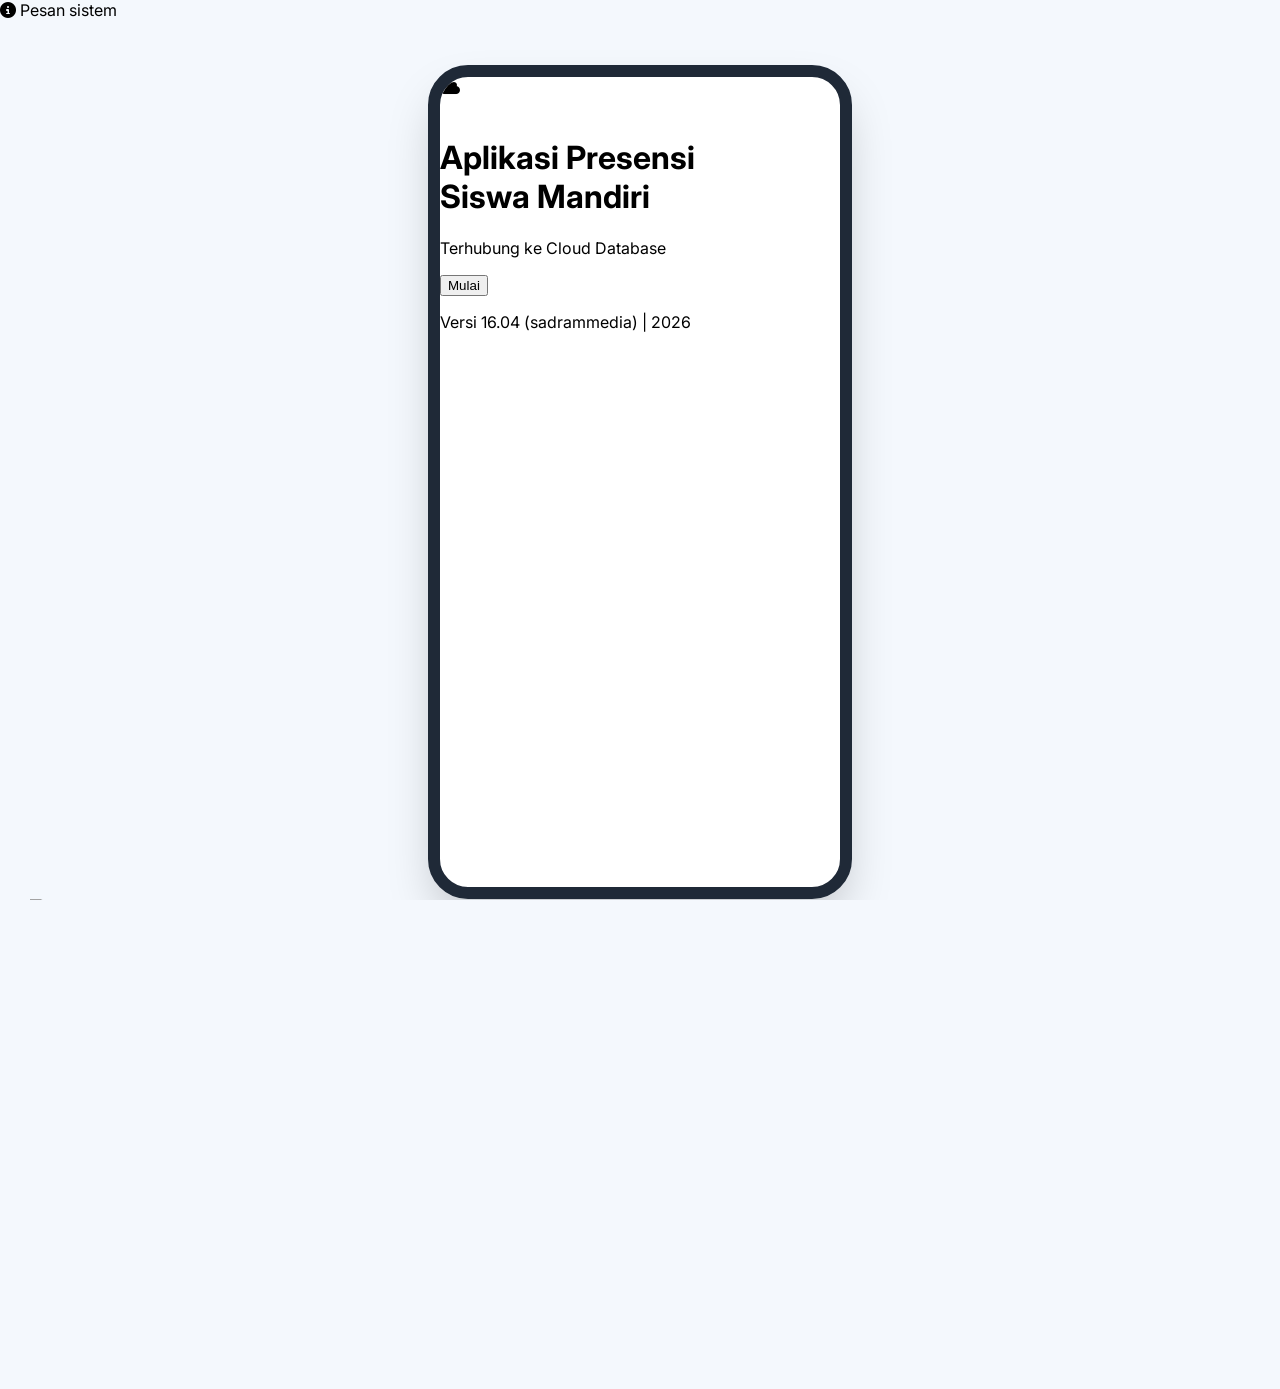
==== index.html @ a7ea4d24 "Update index.html" ====
<!DOCTYPE html>
<html lang="id">
<head>
    <meta charset="UTF-8">
    <meta name="viewport" content="width=device-width, initial-scale=1.0, maximum-scale=1.0, user-scalable=no">
    <title>Aplikasi Presensi Siswa Mandiri</title>
    
    <!-- Library CSS Eksternal -->
    <script src="https://cdn.tailwindcss.com"></script>
    <link rel="stylesheet" href="https://cdnjs.cloudflare.com/ajax/libs/font-awesome/6.4.0/css/all.min.css">
    
    <!-- Library Ekspor (TETAP DIPERTAHANKAN JIKA SISWA BUTUH CETAK IZIN, JIKA TIDAK BISA DIHAPUS NANTI) -->
    <script src="https://cdnjs.cloudflare.com/ajax/libs/xlsx/0.18.5/xlsx.full.min.js"></script>
    <script src="https://cdnjs.cloudflare.com/ajax/libs/jspdf/2.5.1/jspdf.umd.min.js"></script>
    <script src="https://cdnjs.cloudflare.com/ajax/libs/jspdf-autotable/3.5.28/jspdf.plugin.autotable.min.js"></script>
    
    <!-- Library Supabase -->
    <script src="https://cdn.jsdelivr.net/npm/@supabase/supabase-js@2"></script>
    
    <!-- Stylesheet -->
    <link rel="stylesheet" href="css/style.css">
</head>
<body class="flex justify-center items-center min-h-screen text-gray-800">

<!-- Notifikasi Toast Global -->
<div id="toast-modal" class="fixed top-5 left-1/2 transform -translate-x-1/2 bg-slate-800 text-white px-6 py-3 rounded-full shadow-2xl z-[100] hidden items-center gap-3 transition-all duration-300">
    <i id="toast-icon" class="fas fa-info-circle"></i>
    <span id="toast-msg" class="text-sm font-semibold">Pesan sistem</span>
</div>

<div id="app-container" class="device-frame">
    
    <!-- 1. SPLASH SCREEN -->
    <div id="screen-splash" class="absolute inset-0 bg-white flex flex-col items-center justify-center z-50 transition-opacity duration-500">
        <div class="relative w-full h-full flex flex-col items-center justify-center overflow-hidden z-10" style="background: inherit;">            
            <div class="absolute inset-0 opacity-10" style="background-image: radial-gradient(#08838b 1px, transparent 1px); background-size: 20px 20px; z-index: -1;"></div>
            <div id="splash-logo-container" class="w-auto h-32 mb-6 z-10 flex items-center justify-center">
                <div id="default-splash-icon" class="w-32 h-32 rounded-full border-4 border-teal-600 p-2 shadow-lg bg-white flex items-center justify-center overflow-hidden">
                    <i class="fas fa-cloud text-5xl text-teal-600"></i>
                </div>
                <img id="custom-splash-logo" src="" class="h-32 object-contain hidden drop-shadow-xl">
            </div>
            <h1 class="text-2xl font-bold text-gray-800 text-center z-10">Aplikasi Presensi<br>Siswa Mandiri</h1>
            <p class="text-gray-600 mt-2 z-10 font-medium">Terhubung ke Cloud Database</p>
            <button onclick="showScreen('screen-login')" class="mt-12 bg-teal-600 text-white px-8 py-3 rounded-full font-bold shadow-lg z-10 hover:bg-teal-700 transition-colors">
                Mulai
            </button>
            <p class="absolute bottom-8 text-xs text-gray-500 z-10 font-bold bg-white/50 px-3 py-1 rounded-full backdrop-blur-sm">Versi 16.04 (sadrammedia) | 2026</p>
        </div>
    </div>

    <!-- WADAH MODUL DINAMIS -->
    <div id="screen-login" class="absolute inset-0 bg-[#f4f8fd] z-40 hidden flex-col overflow-hidden"></div>
    <div id="screen-mobile" class="absolute inset-0 w-full h-full bg-gray-50 hidden flex-col overflow-hidden"></div>
    <div id="screen-scanner" class="absolute inset-0 bg-[#091525] z-50 hidden flex-col items-center pt-10 px-6 overflow-hidden"></div>
</div>

<!-- KUMPULAN MODAL GLOBAL (HANYA ULTAH SISWA) -->
<div id="global-modal-container">
    <div id="modal-ultah" class="fixed inset-0 z-[110] hidden items-center justify-center p-4 bg-slate-900/60 backdrop-blur-sm transition-opacity">
        <div class="w-full max-w-[400px] md:max-w-md bg-white rounded-[2rem] shadow-2xl transform scale-95 transition-transform duration-300 relative overflow-visible" id="modal-ultah-content" style="min-height: 480px;">
            <button onclick="tutupModalUltah()" class="absolute top-4 right-4 z-30 w-8 h-8 bg-white/60 backdrop-blur-md rounded-full flex items-center justify-center text-slate-700 hover:bg-white hover:text-rose-500 shadow-sm transition-all">
                <i class="fas fa-times text-sm"></i>
            </button>
            <img id="ultah-gambar" src="https://images.unsplash.com/photo-1518199266791-5375a83190b7?q=80&w=600&auto=format&fit=crop" class="absolute inset-0 w-full h-full object-cover rounded-[2rem] z-0" alt="Background Perayaan">
            <div class="absolute inset-0 bg-gradient-to-r from-white/95 via-white/70 to-transparent z-10 rounded-[2rem] pointer-events-none"></div>

            <div class="relative z-20 w-full h-full flex flex-col justify-between p-5 md:p-6 min-h-[480px]">
                <div class="w-[65%] flex flex-col items-start pt-2">
                    <h2 class="text-3xl md:text-4xl font-extrabold text-transparent bg-clip-text bg-gradient-to-r from-rose-500 to-pink-600 mb-1" style="font-family: 'Comic Sans MS', 'Chalkboard SE', cursive; line-height: 1.1;">
                        Happy<br>Birthday!
                    </h2>
                    <h3 id="ultah-nama" class="text-sm font-bold text-slate-800 mt-2 mb-3 bg-white/60 px-2 py-0.5 rounded-md backdrop-blur-sm shadow-sm border border-white/50">Nama Siswa</h3>
                    <p id="ultah-pesan" class="text-[10px] md:text-[11px] text-slate-700 leading-relaxed font-medium mb-3 bg-white/60 p-2.5 rounded-xl backdrop-blur-sm border border-white/50 shadow-sm">
                        Semoga di hari yang istimewa ini, langkahmu selalu diberkahi, dan kebahagiaan menyertaimu.
                    </p>
                    <p id="ultah-kutipan" class="text-[9px] md:text-[10px] text-pink-600 font-bold italic bg-pink-50/80 px-3 py-1.5 rounded-full border border-pink-100 backdrop-blur-sm shadow-sm">
                        "Jadi versi terbaik dari dirimu" 🤍
                    </p>
                </div>

                <div class="w-full mt-auto pt-8">
                    <div class="bg-white/95 backdrop-blur-md rounded-2xl p-4 shadow-lg border border-white relative">
                        <div class="grid grid-cols-4 gap-1 text-center pb-3">
                            <div class="flex flex-col items-center">
                                <div class="w-7 h-7 rounded-full bg-rose-50 text-rose-500 border border-rose-100 flex items-center justify-center mb-1"><i class="far fa-star text-[11px]"></i></div>
                                <span class="text-[8px] font-bold text-slate-600 leading-tight">Banyak<br>Keberuntungan</span>
                            </div>
                            <div class="flex flex-col items-center">
                                <div class="w-7 h-7 rounded-full bg-indigo-50 text-indigo-500 border border-indigo-100 flex items-center justify-center mb-1"><i class="far fa-heart text-[11px]"></i></div>
                                <span class="text-[8px] font-bold text-slate-600 leading-tight">Dikelilingi<br>Orang Baik</span>
                            </div>
                            <div class="flex flex-col items-center">
                                <div class="w-7 h-7 rounded-full bg-amber-50 text-amber-500 border border-amber-100 flex items-center justify-center mb-1"><i class="far fa-smile text-[11px]"></i></div>
                                <span class="text-[8px] font-bold text-slate-600 leading-tight">Sehat &<br>Bahagia</span>
                            </div>
                            <div class="flex flex-col items-center">
                                <div class="w-7 h-7 rounded-full bg-emerald-50 text-emerald-500 border border-emerald-100 flex items-center justify-center mb-1"><i class="fas fa-seedling text-[11px]"></i></div>
                                <span class="text-[8px] font-bold text-slate-600 leading-tight">Raih Semua<br>Cita-cita</span>
                            </div>
                        </div>
                        <button onclick="tutupModalUltah()" class="absolute -bottom-5 left-1/2 transform -translate-x-1/2 bg-gradient-to-r from-pink-400 via-rose-500 to-purple-500 hover:from-pink-500 hover:to-purple-600 text-white font-bold py-2.5 px-8 rounded-full shadow-[0_8px_15px_rgba(244,63,94,0.4)] transition-all active:scale-95 flex items-center gap-2 whitespace-nowrap text-xs border-[3px] border-white">
                            <i class="fas fa-gift"></i> Terima Kasih <i class="fas fa-arrow-right text-[10px]"></i>
                        </button>
                    </div>
                </div>
            </div>
        </div>
    </div>
</div>

<!-- PEMANGGILAN JS (Hanya Siswa) -->
<script src="js/config.js"></script>
<script src="js/auth.js"></script>
<script src="js/siswa.js"></script>

</body>
</html>
---- css/style.css ----
@import url('https://fonts.googleapis.com/css2?family=Inter:wght@300;400;500;600;700&display=swap');

/* --- PERBAIKAN BUG OVERSCROLL (RUBBER-BANDING) & LAYAR PUTIH --- */
html, body { 
    font-family: 'Inter', sans-serif; 
    background-color: #f4f8fd; 
    overflow: hidden; 
    width: 100%; 
    height: 100%; 
    margin: 0; 
    padding: 0;
    overscroll-behavior-y: none; 
    overscroll-behavior-x: none;
}

/* KUNCI 2: Mencegah scroll di dalam konten memicu Pull-to-Refresh browser HP */
.custom-scroll { 
    overscroll-behavior-y: contain; 
}

/* KUNCI 3: Paksa frame aplikasi mengisi layar 100% di mode HP tanpa batas maksimum */
@media (max-width: 767px) {
    .device-frame {
        max-width: 100%;
        max-height: 100vh;
        max-height: 100dvh;
        border-radius: 0;
    }
}

input[type="password"]::-ms-reveal,
input[type="password"]::-ms-clear {
    display: none;
}

.bg-teal-gradient { background: linear-gradient(135deg, #0f766e 0%, #064e3b 100%); }
.bg-blue-teal { background-color: #08838b; }

.animate-fade-in { animation: fadeIn 0.4s ease-out forwards; }
@keyframes fadeIn { from { opacity: 0; transform: translateY(10px); } to { opacity: 1; transform: translateY(0); } }

.animate-scan { animation: scanMove 2s infinite linear; }
@keyframes scanMove { 0% { top: 0; } 50% { top: 100%; } 100% { top: 0; } }

.device-frame {
    width: 100%; max-width: 400px; 
    height: 100vh; 
    height: 100dvh; 
    max-height: 850px;
    margin: 0 auto; background: white; position: relative; overflow: hidden;
    box-shadow: 0 25px 50px -12px rgba(0, 0, 0, 0.25);
}

@media (min-width: 768px) {
    .device-frame { height: 90vh; height: 90dvh; border-radius: 40px; border: 12px solid #1f2937; margin-top: 5vh; }
}

.curved-header { border-bottom-left-radius: 35px; border-bottom-right-radius: 35px; }
.hexagon-frame {
    clip-path: polygon(50% 0%, 100% 25%, 100% 75%, 50% 100%, 0% 75%, 0% 25%);
    border: 4px solid #00f6ff; box-shadow: 0 0 20px #00f6ff;
}

.glow-btn { box-shadow: 0 0 15px rgba(0, 255, 128, 0.6); }
.custom-scroll::-webkit-scrollbar { width: 5px; height: 5px; }
.custom-scroll::-webkit-scrollbar-thumb { background: #cbd5e1; border-radius: 5px; }

.animate-soft-pulse {
    animation: softPulse 2s infinite cubic-bezier(0.4, 0, 0.6, 1);
}
@keyframes softPulse {
    0%, 100% {
        box-shadow: 0 0 15px rgba(16, 185, 129, 0.4), 0 0 30px rgba(16, 185, 129, 0.2);
        transform: scale(1);
    }
    50% {
        box-shadow: 0 0 25px rgba(16, 185, 129, 0.8), 0 0 50px rgba(16, 185, 129, 0.4);
        transform: scale(1.05);
    }
}

/* --- UI FLOATING ACTION BUTTON (TENGAH) --- */
.nav-fab-container {
    position: relative;
    width: 64px;
    display: flex;
    justify-content: center;
}
.nav-fab-btn {
    position: absolute;
    top: -30px; 
    width: 64px;
    height: 64px;
    border-radius: 50%;
    display: flex;
    flex-direction: column;
    justify-content: center;
    align-items: center;
    color: white;
    border: 4px solid #ffffff; 
    z-index: 40;
    transition: all 0.3s cubic-bezier(0.4, 0, 0.2, 1);
}
.nav-fab-btn:active {
    transform: scale(0.9);
}

/* --- UI MODERN BOTTOM NAVIGATION --- */
.nav-item .nav-icon-box {
    background-color: transparent;
    color: #94a3b8; 
    box-shadow: none;
    border-radius: 1rem;
}
.nav-item .nav-text {
    color: #94a3b8;
}
.nav-item .nav-indicator {
    opacity: 0;
    transform: scale(0);
}

.nav-item:not(.active-nav):hover .nav-text { color: #64748b; }
.nav-item:not(.active-nav):hover .nav-icon-box {
    color: #64748b;
    background-color: #f8fafc;
}

/* Warna Aktif: Beranda */
#nav-dashboard.active-nav .nav-icon-box {
    background: linear-gradient(135deg, #3b82f6 0%, #2563eb 100%);
    color: white;
    box-shadow: 0 8px 20px rgba(37, 99, 235, 0.35);
    border-radius: 1.1rem;
}
#nav-dashboard.active-nav .nav-text { color: #2563eb; }
#nav-dashboard.active-nav .nav-indicator { background-color: #2563eb; opacity: 1; transform: scale(1); }

/* Warna Aktif: Riwayat */
#nav-histori.active-nav .nav-icon-box {
    background: linear-gradient(135deg, #2dd4bf 0%, #0d9488 100%);
    color: white;
    box-shadow: 0 8px 20px rgba(13, 148, 136, 0.35);
    border-radius: 1.1rem;
}
#nav-histori.active-nav .nav-text { color: #0d9488; }
#nav-histori.active-nav .nav-indicator { background-color: #0d9488; opacity: 1; transform: scale(1); }

/* Warna Aktif: Izin */
#nav-izin.active-nav .nav-icon-box {
    background: linear-gradient(135deg, #fbbf24 0%, #ea580c 100%);
    color: white;
    box-shadow: 0 8px 20px rgba(234, 88, 12, 0.35);
    border-radius: 1.1rem;
}
#nav-izin.active-nav .nav-text { color: #ea580c; }
#nav-izin.active-nav .nav-indicator { background-color: #ea580c; opacity: 1; transform: scale(1); }

/* Warna Aktif: Menu */
#nav-menu.active-nav .nav-icon-box {
    background: linear-gradient(135deg, #c084fc 0%, #9333ea 100%);
    color: white;
    box-shadow: 0 8px 20px rgba(147, 51, 234, 0.35);
    border-radius: 1.1rem;
}
#nav-menu.active-nav .nav-text { color: #9333ea; }
#nav-menu.active-nav .nav-indicator { background-color: #9333ea; opacity: 1; transform: scale(1); }

/* ==========================================
   STYLE MODE GELAP (DARK MODE SISWA)
========================================== */
.dark-mode-simulated,
.dark-mode-simulated #screen-mobile,
.dark-mode-simulated #tab-dashboard,
.dark-mode-simulated #tab-histori,
.dark-mode-simulated #tab-izin,
.dark-mode-simulated #tab-profil,
.dark-mode-simulated #tab-menu,
.dark-mode-simulated #tab-pengumuman,
.dark-mode-simulated #tab-jadwal,
.dark-mode-simulated #tab-pengaturan-siswa {
    background-color: #0f172a !important; /* Slate 900 */
    color: #f1f5f9 !important;
}

/* Header sticky di mode gelap */
.dark-mode-simulated [class*="sticky"] {
    background-color: rgba(15, 23, 42, 0.95) !important;
    border-color: #1e293b !important;
}

/* Semua kartu putih berubah jadi dark card */
.dark-mode-simulated .bg-white,
.dark-mode-simulated .setting-card {
    background-color: #1e293b !important; /* Slate 800 */
    border-color: #334155 !important; /* Slate 700 */
    color: #f1f5f9 !important;
}

/* Penyesuaian teks di mode gelap */
.dark-mode-simulated .text-gray-800,
.dark-mode-simulated .text-slate-800,
.dark-mode-simulated .text-gray-900,
.dark-mode-simulated .setting-item-title {
    color: #f8fafc !important;
}

.dark-mode-simulated .text-gray-500,
.dark-mode-simulated .text-gray-600,
.dark-mode-simulated .setting-item-desc {
    color: #94a3b8 !important;
}

.dark-mode-simulated .text-gray-400,
.dark-mode-simulated .setting-group-title {
    color: #64748b !important;
}

.dark-mode-simulated .border-gray-50,
.dark-mode-simulated .border-gray-100 {
    border-color: #334155 !important;
}

.dark-mode-simulated .bg-gray-50,
.dark-mode-simulated .bg-gray-100 {
    background-color: #334155 !important;
    color: #e2e8f0 !important;
}

/* Bottom Navigation Bar di Mode Gelap */
.dark-mode-simulated .absolute.bottom-0.bg-white\/95 {
    background-color: rgba(15, 23, 42, 0.95) !important;
    border-color: #334155 !important;
}

/* ====================================================
   PENYELARASAN KOTAK PRESENSI MASUK & PULANG DI MODE GELAP
==================================================== */

/* 1. Kotak Presensi Masuk (Aksen Soft Blue Glow) */
.dark-mode-simulated #tab-dashboard #smart-status-card .grid > div:first-child {
    background: linear-gradient(135deg, rgba(59, 130, 246, 0.12) 0%, #1e293b 100%) !important;
    border-color: rgba(59, 130, 246, 0.35) !important;
    box-shadow: 0 4px 15px rgba(59, 130, 246, 0.08) !important;
}

/* 2. Kotak Presensi Pulang (Aksen Soft Amber/Orange Glow) */
.dark-mode-simulated #tab-dashboard #smart-status-card .grid > div:last-child {
    background: linear-gradient(135deg, rgba(245, 158, 11, 0.12) 0%, #1e293b 100%) !important;
    border-color: rgba(245, 158, 11, 0.35) !important;
    box-shadow: 0 4px 15px rgba(245, 158, 11, 0.08) !important;
}

/* 3. Label Judul ("Presensi Masuk" & "Presensi Pulang") */
.dark-mode-simulated #tab-dashboard #smart-status-card .grid span.text-slate-500 {
    color: #94a3b8 !important; /* Slate terang */
}

/* 4. Teks Jam Digital (Bercahaya & Jelas Terbaca) */
.dark-mode-simulated #tab-dashboard #status-val-masuk {
    color: #93c5fd !important; /* Biru muda cerah */
}
.dark-mode-simulated #tab-dashboard #status-val-pulang {
    color: #fcd34d !important; /* Amber/oranye muda cerah */
}

/* 5. Teks Keterangan Subtitle ("Gunakan Tombol Bawah" / "Belum Dibuka") */
.dark-mode-simulated #tab-dashboard #status-sub-masuk {
    color: #60a5fa !important;
}
.dark-mode-simulated #tab-dashboard #status-sub-pulang {
    color: #fbbf24 !important;
}

/* 6. Ikon Status Pulang saat Masih Inaktif */
.dark-mode-simulated #tab-dashboard #smart-status-card .grid > div:last-child .bg-slate-200 {
    background-color: rgba(245, 158, 11, 0.2) !important;
    color: #f59e0b !important;
}

/* ====================================================
   PENYEMPURNAAN KARTU STATISTIK DASHBOARD DI MODE GELAP
==================================================== */
/* 1. Latar Kartu & Border Glow Halus untuk masing-masing Status */
.dark-mode-simulated #tab-dashboard [class*="from-emerald-50"] {
    background: linear-gradient(135deg, rgba(16, 185, 129, 0.12) 0%, #1e293b 100%) !important;
    border-color: rgba(16, 185, 129, 0.35) !important;
    box-shadow: 0 4px 15px rgba(16, 185, 129, 0.08) !important;
}

.dark-mode-simulated #tab-dashboard [class*="from-amber-50"] {
    background: linear-gradient(135deg, rgba(245, 158, 11, 0.12) 0%, #1e293b 100%) !important;
    border-color: rgba(245, 158, 11, 0.35) !important;
    box-shadow: 0 4px 15px rgba(245, 158, 11, 0.08) !important;
}

.dark-mode-simulated #tab-dashboard [class*="from-blue-50"] {
    background: linear-gradient(135deg, rgba(59, 130, 246, 0.12) 0%, #1e293b 100%) !important;
    border-color: rgba(59, 130, 246, 0.35) !important;
    box-shadow: 0 4px 15px rgba(59, 130, 246, 0.08) !important;
}

/* 2. Angka Utama (Bercahaya Lembut / Neon Soft) */
.dark-mode-simulated #tab-dashboard #kpi-hadir {
    color: #34d399 !important; /* Emerald terang */
}
.dark-mode-simulated #tab-dashboard #kpi-izin {
    color: #fbbf24 !important; /* Amber terang */
}
.dark-mode-simulated #tab-dashboard #kpi-persen {
    color: #60a5fa !important; /* Sky/Blue terang */
}

/* 3. Badge Kecil Kategori (Hadir, Izin, Disiplin) */
.dark-mode-simulated #tab-dashboard [class*="from-emerald-50"] .bg-white\/80 {
    background-color: rgba(16, 185, 129, 0.2) !important;
    color: #6ee7b7 !important;
    border-color: rgba(16, 185, 129, 0.3) !important;
}

.dark-mode-simulated #tab-dashboard [class*="from-amber-50"] .bg-white\/80 {
    background-color: rgba(245, 158, 11, 0.2) !important;
    color: #fcd34d !important;
    border-color: rgba(245, 158, 11, 0.3) !important;
}

.dark-mode-simulated #tab-dashboard [class*="from-blue-50"] .bg-white\/80 {
    background-color: rgba(59, 130, 246, 0.2) !important;
    color: #93c5fd !important;
    border-color: rgba(59, 130, 246, 0.3) !important;
}

/* 4. Teks Keterangan Bawah (Hari Sekolah, Pengajuan, Kehadiran) */
.dark-mode-simulated #tab-dashboard [class*="from-emerald-50"] .text-emerald-700\/80,
.dark-mode-simulated #tab-dashboard [class*="from-amber-700\/80"],
.dark-mode-simulated #tab-dashboard [class*="from-blue-700\/80"],
.dark-mode-simulated #tab-dashboard [class*="text-emerald-700/80"],
.dark-mode-simulated #tab-dashboard [class*="text-amber-700/80"],
.dark-mode-simulated #tab-dashboard [class*="text-blue-700/80"] {
    color: #94a3b8 !important; /* Slate terang */
}

/* 5. Watermark Icon Belakang agar Menyatu Samar */
.dark-mode-simulated #tab-dashboard [class*="from-emerald-50"] i.fa-check-circle {
    color: rgba(16, 185, 129, 0.15) !important;
}
.dark-mode-simulated #tab-dashboard [class*="from-amber-50"] i.fa-envelope-open-text {
    color: rgba(245, 158, 11, 0.15) !important;
}
.dark-mode-simulated #tab-dashboard [class*="from-blue-50"] i.fa-chart-pie {
    color: rgba(59, 130, 246, 0.15) !important;
}

/* 2. Perlindungan Tombol Grid Menu Siswa agar tetap Cerah & Bergradasi */
.dark-mode-simulated #tab-menu [class*="from-blue-500"],
.dark-mode-simulated #tab-menu [class*="from-purple-500"],
.dark-mode-simulated #tab-menu [class*="from-teal-500"],
.dark-mode-simulated #tab-menu [class*="from-amber-500"],
.dark-mode-simulated #tab-menu [class*="from-rose-500"],
.dark-mode-simulated #tab-menu [class*="from-cyan-500"] {
    opacity: 1 !important;
    filter: none !important;
}

/* ====================================================
   FIX TAMPILAN FULL SCREEN HP & PADDING SCROLL BAWAH
==================================================== */
@media (max-width: 768px) {
    /* 1. Reset Body agar tidak berada di tengah (menempel rapat 0,0) */
    html, body {
        width: 100% !important;
        height: 100% !important;
        height: 100dvh !important;
        margin: 0 !important;
        padding: 0 !important;
        display: block !important; 
        overflow: hidden !important;
        background-color: #0f172a !important; 
    }

    /* 2. Container Frame HP mengisi layar penuh */
    #app-container.device-frame {
        width: 100vw !important;
        max-width: 100vw !important;
        height: 100% !important;
        height: 100dvh !important;
        min-height: 100dvh !important;
        border-radius: 0 !important;
        border: none !important;
        box-shadow: none !important;
        margin: 0 !important;
        position: relative !important;
        overflow: hidden !important;
        display: flex !important;
        flex-direction: column !important;
    }

    /* 3. Layar Mobile Siswa mengisi penuh tanpa overflow samping */
    #screen-mobile {
        width: 100% !important;
        height: 100% !important;
        max-width: 100% !important;
        overflow: hidden !important;
    }

    /* 4. Tab Konten Scrollable */
    #tab-dashboard,
    #tab-histori,
    #tab-izin,
    #tab-pengumuman,
    #tab-jadwal,
    #tab-pengaturan-siswa,
    #tab-profil,
    #tab-menu {
        width: 100% !important;
        max-width: 100% !important;
        overflow-x: hidden !important;
        box-sizing: border-box !important;
        padding-bottom: 140px !important;
    }

    /* 5. Bottom Navigation Bar Terkunci Presisi di Dasar Layar */
    #screen-mobile > div:last-child {
        position: absolute !important;
        bottom: 0 !important;
        left: 0 !important;
        right: 0 !important;
        width: 100% !important;
        z-index: 50 !important;
        padding-bottom: max(16px, env(safe-area-inset-bottom, 16px)) !important;
        box-sizing: border-box !important;
    }
}

/* Penyelarasan background layer mobile saat Mode Gelap */
.dark-mode-simulated #screen-mobile,
.dark #screen-mobile {
    background-color: #0f172a !important;
}
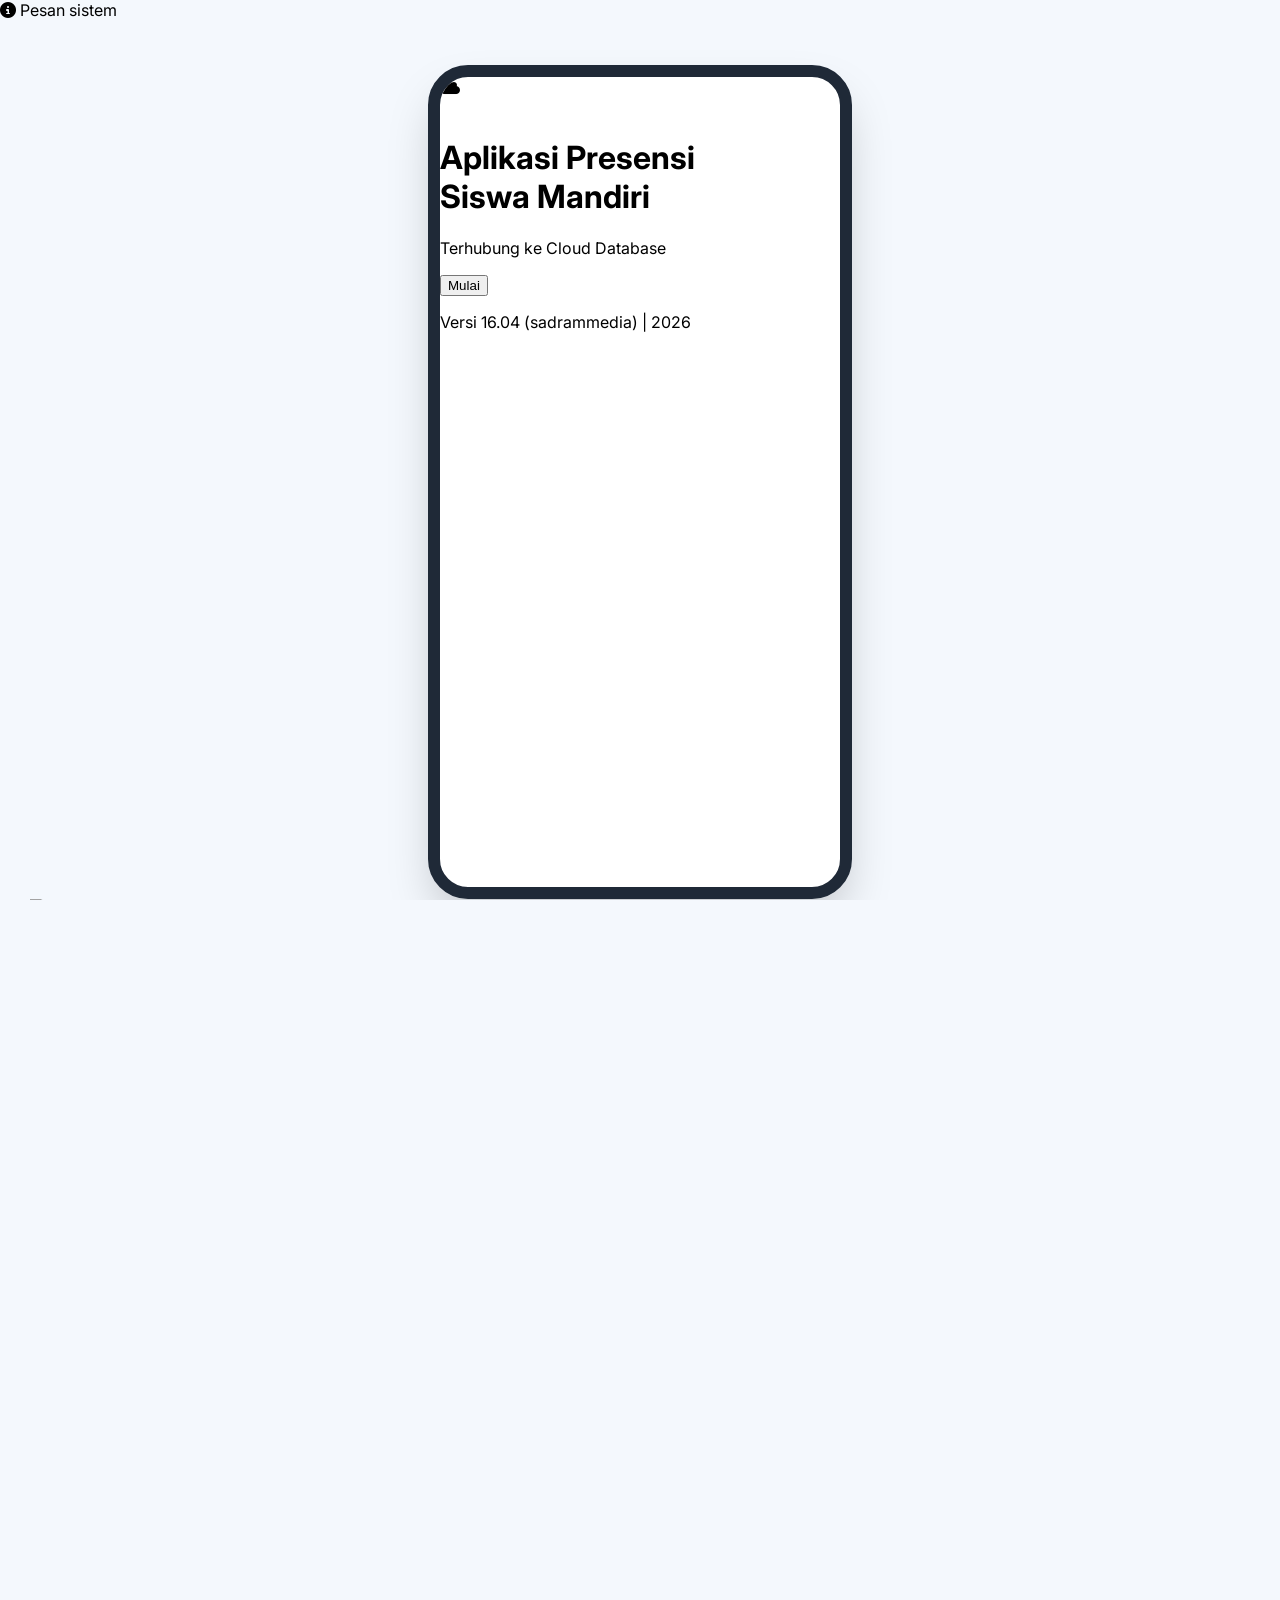
==== commit 8d2dac69: "Update index.html" ====
--- a/index.html
+++ b/index.html
@@ -52,7 +52,7 @@
     <!-- WADAH MODUL DINAMIS -->
     <div id="screen-login" class="absolute inset-0 bg-[#f4f8fd] z-40 hidden flex-col overflow-hidden"></div>
     <div id="screen-mobile" class="absolute inset-0 w-full h-full bg-gray-50 hidden flex-col overflow-hidden"></div>
-    <div id="screen-scanner" class="absolute inset-0 bg-[#091525] z-50 hidden flex-col items-center pt-10 px-6 overflow-hidden"></div>
+    <div id="screen-scanner" class="fixed top-0 left-0 w-full h-[100dvh] bg-[#091525] z-50 hidden flex-col items-center pt-10 px-6 overflow-hidden"></div>
 </div>
 
 <!-- KUMPULAN MODAL GLOBAL (HANYA ULTAH SISWA) -->
@@ -109,6 +109,78 @@
     </div>
 </div>
 
+<!-- ========================================== -->
+<!-- MODAL LACI BAWAH: RINCIAN POIN & KLASEMEN -->
+<!-- ========================================== -->
+<div id="sheet-rincian-poin" class="fixed inset-0 z-[60] flex flex-col justify-end hidden">
+    <!-- Overlay Gelap (Tutup panel jika diklik) -->
+    <div class="absolute inset-0 bg-black/60 backdrop-blur-sm transition-opacity duration-300 opacity-0" id="sheet-poin-overlay" onclick="tutupSheetPoin()"></div>
+    
+    <!-- Konten Laci -->
+    <div class="bg-slate-900 w-full rounded-t-[2.5rem] p-5 pb-8 relative z-10 transform translate-y-full transition-transform duration-300 shadow-[0_-10px_40px_rgba(0,0,0,0.5)] border-t border-slate-700/50 flex flex-col h-[75vh]" id="sheet-poin-content">
+        <!-- Handle Tarikan (Visual) -->
+        <div class="w-12 h-1.5 bg-slate-600 rounded-full mx-auto mb-4 shrink-0"></div>
+        
+        <!-- Header & Sakelar Tab -->
+        <div class="shrink-0 mb-4">
+            <div class="flex items-center justify-between mb-4">
+                <div class="flex items-center gap-3">
+                    <div class="w-10 h-10 rounded-full bg-yellow-500/20 flex items-center justify-center border border-yellow-500/30">
+                        <i class="fas fa-medal text-yellow-400 text-lg"></i>
+                    </div>
+                    <div>
+                        <h3 class="font-extrabold text-white text-lg leading-tight">Prestasi</h3>
+                        <p class="text-[10px] text-slate-400 font-medium">Bulan Ini</p>
+                    </div>
+                </div>
+                <div class="text-right">
+                    <span class="block font-mono font-extrabold text-2xl text-yellow-400 leading-none" id="sheet-total-poin">0</span>
+                    <span class="text-[9px] font-bold text-slate-400 uppercase tracking-widest">Poin Saya</span>
+                </div>
+            </div>
+
+            <!-- Sakelar Tab Bergaya Kapsul -->
+            <div class="bg-slate-800 p-1 rounded-full flex relative">
+                <div id="slider-bg-tab" class="absolute h-8 bg-slate-600 rounded-full transition-all duration-300 z-0" style="width: 50%; left: 0;"></div>
+                <button onclick="switchTabPoin('riwayat')" id="btn-tab-riwayat" class="flex-1 py-1.5 text-xs font-bold text-white relative z-10 transition-colors">Poin Saya</button>
+                <button onclick="switchTabPoin('klasemen')" id="btn-tab-klasemen" class="flex-1 py-1.5 text-xs font-bold text-slate-400 relative z-10 transition-colors">Klasemen Kelas</button>
+            </div>
+        </div>
+
+        <!-- Wadah Area Scroll -->
+        <div class="flex-1 overflow-y-auto custom-scroll pr-1 relative mb-4">
+            
+            <!-- 1. KONTEN TAB: RIWAYAT POIN SAYA -->
+            <div id="konten-tab-riwayat" class="space-y-3 pb-2 transition-opacity duration-300">
+                <div id="list-rincian-poin">
+                    <p class="text-center text-xs text-slate-500 py-4">Memuat rincian poin...</p>
+                </div>
+            </div>
+
+            <!-- 2. KONTEN TAB: KLASEMEN KELAS (LEADERBOARD) -->
+            <div id="konten-tab-klasemen" class="space-y-3 pb-2 hidden absolute inset-0 transition-opacity duration-300">
+                <div class="bg-slate-800/60 border border-slate-700 p-3 rounded-2xl flex items-center justify-between mb-2">
+                    <div class="flex items-center gap-2">
+                        <i class="fas fa-users text-blue-400"></i>
+                        <span class="text-xs font-bold text-slate-200" id="label-klasemen-kelas">Kelas ...</span>
+                    </div>
+                    <span class="text-[10px] text-slate-400" id="info-pesaing">Memuat data...</span>
+                </div>
+                
+                <div id="list-klasemen-poin" class="space-y-2.5">
+                    <p class="text-center text-xs text-slate-500 py-4"><i class="fas fa-spinner fa-spin mr-1"></i> Menghitung posisi...</p>
+                </div>
+            </div>
+            
+        </div> <!-- End Scroll Area -->
+
+        <!-- Tombol Teaser Arcade (Di Paling Bawah) -->
+        <button onclick="showToast('Mini Games sedang dibangun. Kumpulkan terus poinmu!')" class="w-full shrink-0 bg-gradient-to-r from-yellow-500 to-amber-500 text-slate-900 font-extrabold py-3.5 rounded-2xl shadow-lg hover:scale-[1.02] active:scale-95 transition-all flex items-center justify-center gap-2">
+            <i class="fas fa-gamepad text-lg"></i> <span>Tukar Poin di Arcade <span class="text-[9px] bg-slate-900 text-yellow-400 px-1.5 py-0.5 rounded-md ml-1 opacity-80">(Segera)</span></span>
+        </button>
+    </div>
+</div>
+    
 <!-- PEMANGGILAN JS (Hanya Siswa) -->
 <script src="js/config.js"></script>
 <script src="js/auth.js"></script>
--- a/css/style.css
+++ b/css/style.css
@@ -436,4 +436,8 @@
 .dark-mode-simulated #screen-mobile,
 .dark #screen-mobile {
     background-color: #0f172a !important;
-}+}
+
+/* ------------------------------- */
+@keyframes wave-hand { 0% { transform: rotate(0deg); } 20% { transform: rotate(14deg); } 40% { transform: rotate(-8deg); } 60% { transform: rotate(14deg); } 80% { transform: rotate(-4deg); } 100% { transform: rotate(0deg); } }
+.animate-wave { animation: wave-hand 2.5s infinite; transform-origin: 70% 70%; display: inline-block; }
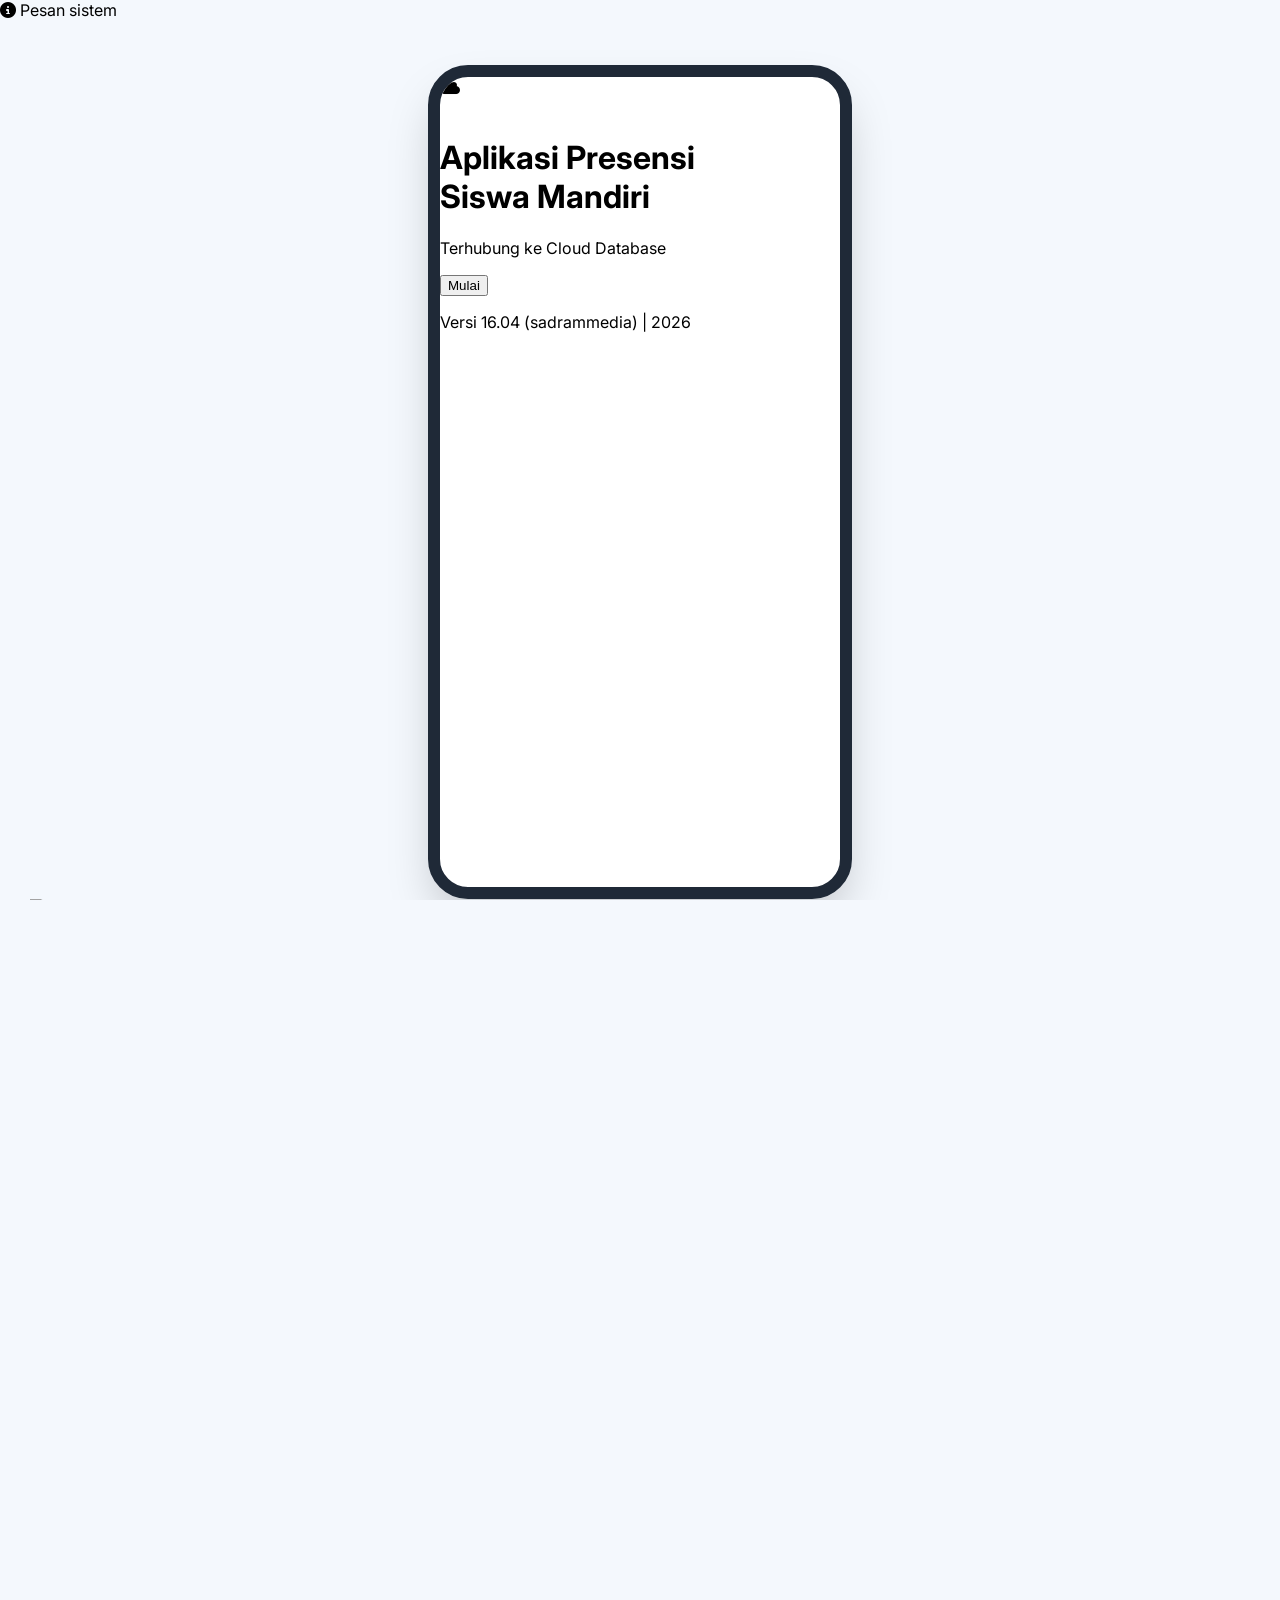
==== commit bfb272b2: "Update index.html" ====
--- a/index.html
+++ b/index.html
@@ -175,9 +175,63 @@
         </div> <!-- End Scroll Area -->
 
         <!-- Tombol Teaser Arcade (Di Paling Bawah) -->
-        <button onclick="showToast('Mini Games sedang dibangun. Kumpulkan terus poinmu!')" class="w-full shrink-0 bg-gradient-to-r from-yellow-500 to-amber-500 text-slate-900 font-extrabold py-3.5 rounded-2xl shadow-lg hover:scale-[1.02] active:scale-95 transition-all flex items-center justify-center gap-2">
-            <i class="fas fa-gamepad text-lg"></i> <span>Tukar Poin di Arcade <span class="text-[9px] bg-slate-900 text-yellow-400 px-1.5 py-0.5 rounded-md ml-1 opacity-80">(Segera)</span></span>
+        <button onclick="bukaArcade()" class="w-full shrink-0 bg-gradient-to-r from-yellow-500 to-amber-500 text-slate-900 font-extrabold py-3.5 rounded-2xl shadow-lg hover:scale-[1.02] active:scale-95 transition-all flex items-center justify-center gap-2">
+            <i class="fas fa-gamepad text-lg"></i> <span>Tukar Poin di Arcade</span>
         </button>
+    </div>
+</div>
+
+<!-- ========================================== -->
+<!-- MODAL RUANG ARCADE (MINI GAME) -->
+<!-- ========================================== -->
+<div id="modal-arcade" class="fixed inset-0 z-[130] hidden flex-col bg-slate-900 text-white overflow-hidden">
+    
+    <!-- Efek Cahaya Latar -->
+    <div class="absolute inset-0 bg-[radial-gradient(ellipse_at_top,_var(--tw-gradient-stops))] from-yellow-900/20 via-slate-900 to-slate-900 z-0 pointer-events-none"></div>
+
+    <!-- Header Arcade -->
+    <div class="px-4 py-4 flex justify-between items-center bg-slate-800/50 backdrop-blur-md border-b border-slate-700/50 relative z-20">
+        <button onclick="tutupArcade()" class="w-10 h-10 rounded-full bg-slate-700/50 flex items-center justify-center text-slate-300 hover:bg-slate-600 hover:text-white transition-colors">
+            <i class="fas fa-arrow-left"></i>
+        </button>
+        <div class="text-center">
+            <h2 class="font-extrabold text-lg text-transparent bg-clip-text bg-gradient-to-r from-yellow-400 to-amber-500 tracking-wider"><i class="fas fa-gamepad"></i> ARCADE</h2>
+            <p class="text-[9px] text-slate-400 font-bold uppercase tracking-widest">Memory Match</p>
+        </div>
+        <!-- Indikator Poin Real-time -->
+        <div class="flex items-center gap-1.5 bg-yellow-500/10 px-3 py-1.5 rounded-full border border-yellow-500/30 shadow-[0_0_10px_rgba(234,179,8,0.2)]">
+            <i class="fas fa-star text-yellow-400 text-xs"></i>
+            <span class="font-mono font-extrabold text-yellow-400 text-sm" id="arcade-poin-user">0</span>
+        </div>
+    </div>
+
+    <!-- Panel Status & Tombol Mulai -->
+    <div class="px-5 py-5 flex justify-between items-center relative z-20 bg-slate-800/30">
+        <div class="flex gap-5 text-xs font-bold text-slate-300">
+            <div class="flex flex-col">
+                <span class="text-[9px] text-slate-500 uppercase tracking-wider mb-0.5">Waktu</span>
+                <span class="font-mono text-xl text-white drop-shadow-md" id="arcade-timer">00:00</span>
+            </div>
+            <div class="flex flex-col">
+                <span class="text-[9px] text-slate-500 uppercase tracking-wider mb-0.5">Langkah</span>
+                <span class="font-mono text-xl text-white drop-shadow-md" id="arcade-moves">0</span>
+            </div>
+        </div>
+        <button id="btn-mulai-game" onclick="mulaiGameMemory()" class="bg-gradient-to-r from-emerald-500 to-teal-500 text-white font-extrabold px-5 py-2.5 rounded-xl shadow-[0_0_15px_rgba(16,185,129,0.3)] hover:scale-105 active:scale-95 transition-all flex items-center gap-2 border border-emerald-400/50">
+            <i class="fas fa-play"></i> MAIN (20 Pts)
+        </button>
+    </div>
+
+    <!-- Papan Permainan (Grid Kartu) -->
+    <div class="flex-1 flex flex-col items-center justify-center p-4 relative z-10">
+        <!-- Wadah Grid 4x4 -->
+        <div id="arcade-grid" class="grid grid-cols-4 gap-3 w-full max-w-[360px] opacity-50 pointer-events-none transition-opacity duration-300">
+            <!-- Kartu-kartu akan di-generate secara dinamis oleh JavaScript -->
+            <div class="col-span-4 text-center text-slate-500 text-xs py-10 font-medium">
+                <i class="fas fa-cube text-3xl mb-3 opacity-20"></i><br>
+                Klik tombol <strong>MAIN</strong> untuk memulai.<br>Cocokkan semua ikon dengan cepat!
+            </div>
+        </div>
     </div>
 </div>
     
